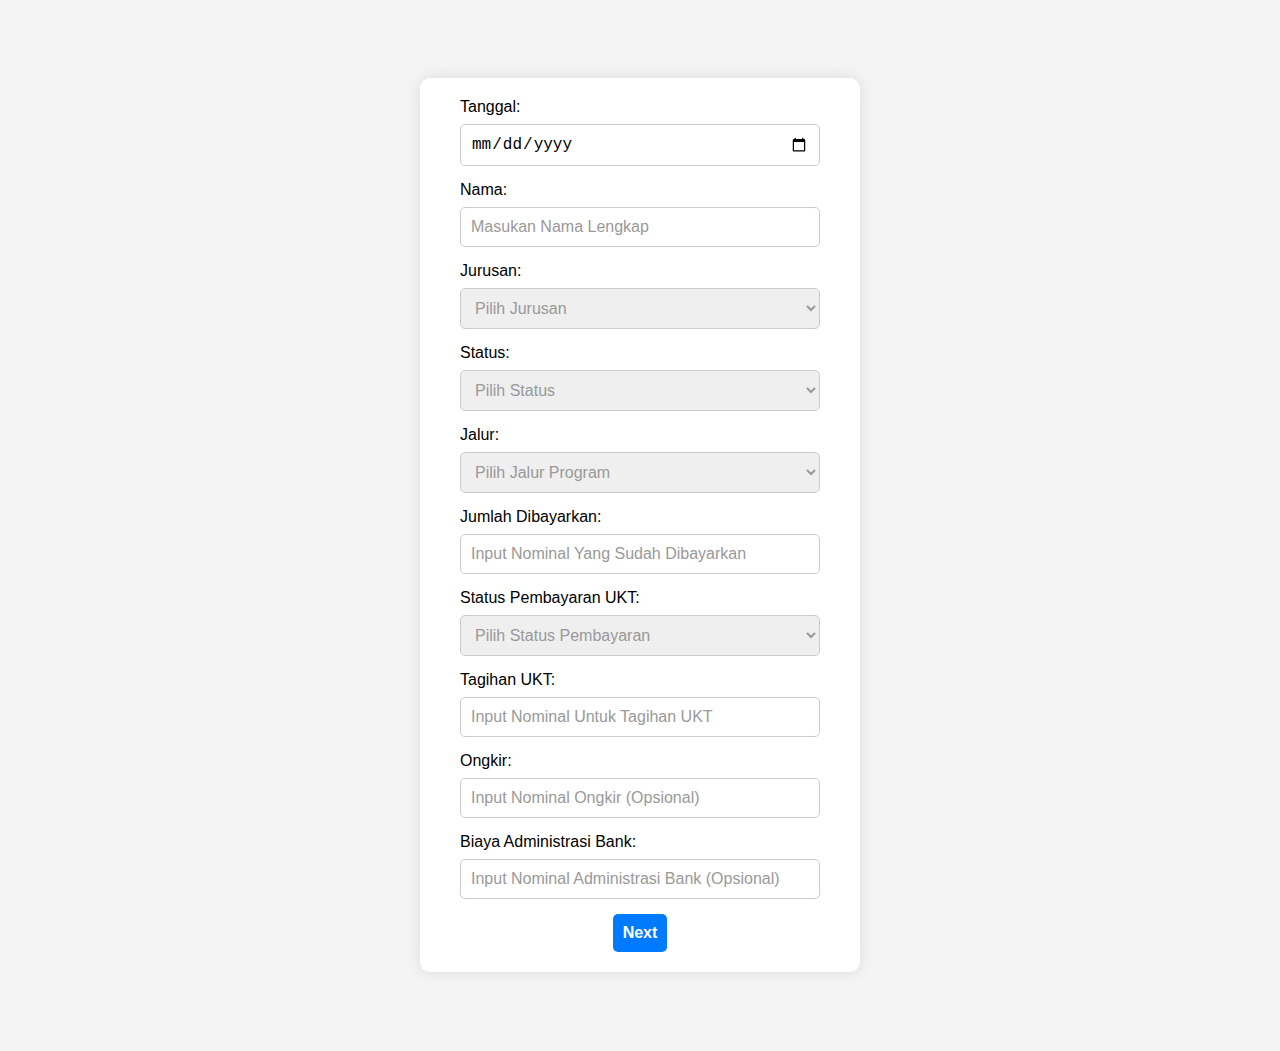
==== inputform/index-mahasiswabaru.html @ 0c7b2584 "changefolder" ====
<!DOCTYPE html>
<html lang="en">
<head>
    <meta charset="UTF-8">
    <meta name="viewport" content="width=device-width, initial-scale=1.0">
    <title>Database Transaksi Mahasiswa Baru</title>
    <link rel="stylesheet" href="styles.css">
</head>
<body>
    <form id="studentForm">
        <!-- Page 1 -->
        <div class="form-page" id="page1">
            <label for="tanggal">Tanggal:</label>
            <input type="date" id="tanggal" name="tanggal" required>

            
            <label for="nama">Nama:</label>
            <input type="text" id="nama" name="nama" placeholder="Masukan Nama Lengkap" required>
            
            <label for="jurusan">Jurusan:</label>
            <select id="jurusan" name="jurusan" required>
                <option value="">Pilih Jurusan</option>
                <option value="Pendidikan-Pendas">Pendidikan-Pendas</option>
                <option value="Pendidikan-Non-Pendas">Pendidikan-Non-Pendas</option>
                <option value="Non-Pendidikan">Non-Pendidikan</option>
                <option value="Non-Pendidikan Khusus">Non-Pendidikan Khusus</option>
            </select>

            <label for="status">Status:</label>
            <select id="status" name="status" required>
                <option value="">Pilih Status</option>
                <option value="In-Service">In-Service</option>
                <option value="Pre-Service">Pre-Service</option>
                <option value="None">None</option>
            </select>

            <label for="jalur">Jalur:</label>
            <select id="jalur" name="jalur" required>
                <option value="">Pilih Jalur Program</option>
                <option value="RPL">RPL</option>
                <option value="Non-RPL">Non-RPL</option>
            </select>

            <label for="jumlah_dibayarkan">Jumlah Dibayarkan:</label>
            <input type="text" id="jumlah_dibayarkan" name="jumlah_dibayarkan" placeholder="Input Nominal Yang Sudah Dibayarkan" required>
            
            <label for="status_pembayaran_ukt">Status Pembayaran UKT:</label>
            <select id="status_pembayaran_ukt" name="status_pembayaran_ukt" required>
                <option value="">Pilih Status Pembayaran</option>
                <option value="Dibayarkan">Dibayarkan</option>
                <option value="Belum Dibayar">Belum Dibayar</option>
            </select>

            <label for="tagihan_ukt">Tagihan UKT:</label>
            <input type="text" id="tagihan_ukt" name="tagihan_ukt" placeholder="Input Nominal Untuk Tagihan UKT" required>
            
            <label for="ongkir">Ongkir:</label>
            <input type="text" id="ongkir" name="ongkir" placeholder="Input Nominal Ongkir (Opsional)">
            
            <label for="biaya_admin_bank">Biaya Administrasi Bank:</label>
            <input type="text" id="biaya_admin_bank" name="biaya_admin_bank" placeholder="Input Nominal Administrasi Bank (Opsional)">

            <button type="button" class="button-next-right" onclick="validatePage1()">Next</button>
        </div>

        <!-- Page 2 -->
        <div class="form-page" id="page2" style="display:none;">
            <label for="status_pembayaran_almamater">Status Pembayaran Almamater:</label>
            <select id="status_pembayaran_almamater" name="status_pembayaran_almamater" required>
                <option value="">Pilih Status Pembayaran</option>
                <option value="Dibayarkan">Dibayarkan</option>
                <option value="Belum Dibayar">Belum Dibayar</option>
            </select>

            <label for="status_pembayaran_kaos">Status Pembayaran Kaos:</label>
            <select id="status_pembayaran_kaos" name="status_pembayaran_kaos" required>
                <option value="">Pilih Status Pembayaran</option>
                <option value="Dibayarkan">Dibayarkan</option>
                <option value="Belum Dibayar">Belum Dibayar</option>
            </select>

            <label for="status_pembayaran_admisi">Status Pembayaran Admisi:</label>
            <select id="status_pembayaran_admisi" name="status_pembayaran_admisi" required>
                <option value="">Pilih Status Pembayaran</option>
                <option value="Dibayarkan">Dibayarkan</option>
                <option value="Belum Dibayar">Belum Dibayar</option>
            </select>

            <div class="button-container-right">
                <button type="button" class="secondary-button" onclick="previousPage(1)">Back</button>
                <button type="button" class="button-next-right" onclick="validatePage2()">Next</button>
              </div>           
        </div>

        <!-- Page 3 -->
        <div class="form-page" id="page3" style="display:none;">
            <label for="status_pendapatan_admisi">Status Pendapatan Admisi:</label>
            <select id="status_pendapatan_admisi" name="status_pendapatan_admisi" required>
                <option value="">Pilih Status Pendapatan</option>
                <option value="Dibayarkan">Dibayarkan</option>
                <option value="Belum Dibayar">Belum Dibayar</option>
            </select>

            <label for="status_pendapatan_admin_berkas">Status Pendapatan Administrasi Berkas:</label>
            <select id="status_pendapatan_administrasi_berkas" name="status_pendapatan_administrasi_berkas" required>
                <option value="">Pilih Status Pendapatan</option>
                <option value="Dibayarkan">Dibayarkan</option>
                <option value="Belum Dibayar">Belum Dibayar</option>
            </select>

            <label for="status_pendapatan_sk">Status Pendapatan SK:</label>
            <select id="status_pendapatan_sk" name="status_pendapatan_sk" required>
                <option value="">Pilih Status Pendapatan</option>
                <option value="Dibayarkan">Dibayarkan</option>
                <option value="Belum Dibayar">Belum Dibayar</option>
            </select>

            <label for="status_pendapatan_almamater">Status Pendapatan Almamater:</label>
            <select id="status_pendapatan_almamater" name="status_pendapatan_almamater" required>
                <option value="">Pilih Status Pendapatan</option>
                <option value="Dibayarkan">Dibayarkan</option>
                <option value="Belum Dibayar">Belum Dibayar</option>
            </select>

            <label for="status_pendapatan_kaos">Status Pendapatan Kaos:</label>
            <select id="status_pendapatan_kaos" name="status_pendapatan_kaos" required>
                <option value="">Pilih Status Pendapatan</option>
                <option value="Dibayarkan">Dibayarkan</option>
                <option value="Belum Dibayar">Belum Dibayar</option>
            </select>

            <label for="status_pendapatan_operasional">Status Pendapatan Operasional:</label>
            <select id="status_pendapatan_operasional" name="status_pendapatan_operasional" required>
                <option value="">Pilih Status Pendapatan</option>
                <option value="Dibayarkan">Dibayarkan</option>
                <option value="Belum Dibayar">Belum Dibayar</option>
            </select>

            <div class="button-container-right">
                <button type="button" class="secondary-button" onclick="previousPage(2)">Back</button>
                <button type="submit" class="button-next-right" onclick="return handleSubmit()">Kirim</button>
            </div>                      
        </div>
        </div>
    </form>

    <script src="script.js"></script>
</body>
</html>
---- inputform/styles.css ----
body {
    font-family: 'Segoe UI', Tahoma, Geneva, Verdana, sans-serif;
    padding: 20px;
    background-color: #f4f4f4;
}

form {
    max-width: 400px;
    margin: 50px auto;
    background: white;
    padding: 20px;
    border-radius: 10px;
    box-shadow: 0 0 15px rgba(0, 0, 0, 0.1);
}

label {
    display: block;
    font-weight: normal;
    margin-bottom: 8px;
    text-align: left;
    margin-left: 5%;
    width: 90%;
}

input, select {
    width: 90%;
    padding: 10px;
    margin-bottom: 15px;
    border-radius: 5px;
    border: 1px solid #ccc;
    font-size: 16px;
    box-sizing: border-box;
    margin-left: 5%;
}

input::placeholder, select {
    color: #999;
}

/* Button styling for Page 1 */
.button-next-right {
    width: auto; /* Width is auto for web */
    padding: 10px 20px;
    background-color: #007bff;
    color: white;
    cursor: pointer;
    border: none;
    font-size: 16px;
    font-weight: bold;
    border-radius: 5px;
    box-sizing: border-box;
    display: block;
    text-align: center;
    margin-left: auto;
    margin-right: auto;
}

.button-next-right:hover {
    background-color: #0056b3;
}

/* Container for Back and Next/Kirim buttons on Page 2 and 3 */
.button-container-right {
    display: flex;
    justify-content: center; /* Center the buttons */
    margin-top: 20px;
    gap: 10px;
    width: 90%; /* Align container with input fields */
    margin-left: auto; /* Center the container */
    margin-right: auto; /* Center the container */
    box-sizing: border-box;
}

.secondary-button, .button-next-right {
    flex: 1;
    padding: 10px;
    border-radius: 5px;
    font-size: 16px;
    font-weight: bold;
    text-align: center;
    max-width: calc(50% - 5px); /* Ensure both buttons together don't exceed field width */
}

.secondary-button {
    background-color: transparent;
    border: 2px solid #007BFF;
    color: #007BFF;
    cursor: pointer;
}

.secondary-button:hover {
    background-color: #e7f1ff;
}

.button-next-right {
    background-color: #007bff;
    color: white;
    border: none;
}

.button-next-right:hover {
    background-color: #0056b3;
}

/* Mobile Styling */
@media (max-width: 768px) {
    /* Page 1 Button */
    .button-next-right {
        width: 100%;
        margin-right: 0;
        margin-left: 0;
    }

    /* Page 2 and 3 Buttons */
    .button-container-right {
        flex-direction: column;
        width: 100%;
        margin-left: 0;
        margin-right: 0;
    }

    .secondary-button, .button-next-right {
        width: 100%;
        max-width: 100%; /* Ensure buttons take full width of container */
        margin-bottom: 10px;
    }

    .button-container-right button:last-child {
        margin-bottom: 0;
    }
}
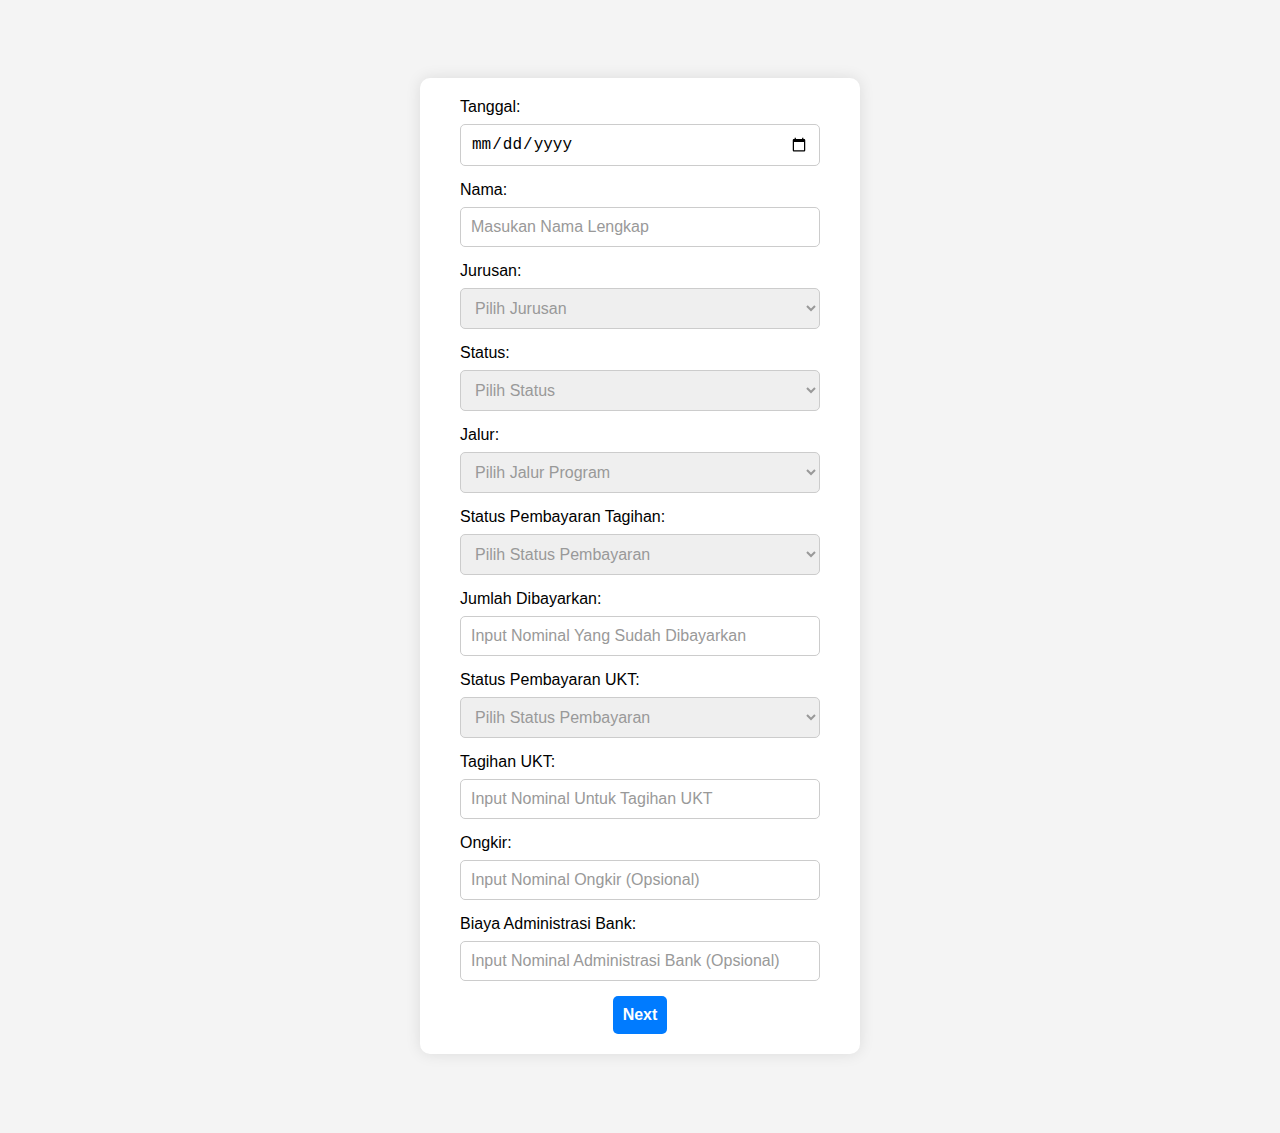
==== commit 09af9901: "add new status pembayaran tagihan" ====
--- a/inputform/index-mahasiswabaru.html
+++ b/inputform/index-mahasiswabaru.html
@@ -39,6 +39,13 @@
                 <option value="">Pilih Jalur Program</option>
                 <option value="RPL">RPL</option>
                 <option value="Non-RPL">Non-RPL</option>
+            </select>
+
+            <label for="status_pembayaran_tagihan">Status Pembayaran Tagihan:</label>
+            <select id="status_pembayaran_tagihan" name="status_pembayaran_tagihan" required>
+                <option value="">Pilih Status Pembayaran</option>
+                <option value="Dibayarkan">Dibayarkan</option>
+                <option value="Belum Dibayar">Belum Dibayar</option>
             </select>
 
             <label for="jumlah_dibayarkan">Jumlah Dibayarkan:</label>
@@ -101,12 +108,13 @@
                 <option value="Belum Dibayar">Belum Dibayar</option>
             </select>
 
-            <label for="status_pendapatan_admin_berkas">Status Pendapatan Administrasi Berkas:</label>
+            <label for="status_pendapatan_administrasi_berkas">Status Pendapatan Administrasi Berkas:</label>
             <select id="status_pendapatan_administrasi_berkas" name="status_pendapatan_administrasi_berkas" required>
                 <option value="">Pilih Status Pendapatan</option>
                 <option value="Dibayarkan">Dibayarkan</option>
                 <option value="Belum Dibayar">Belum Dibayar</option>
             </select>
+
 
             <label for="status_pendapatan_sk">Status Pendapatan SK:</label>
             <select id="status_pendapatan_sk" name="status_pendapatan_sk" required>
